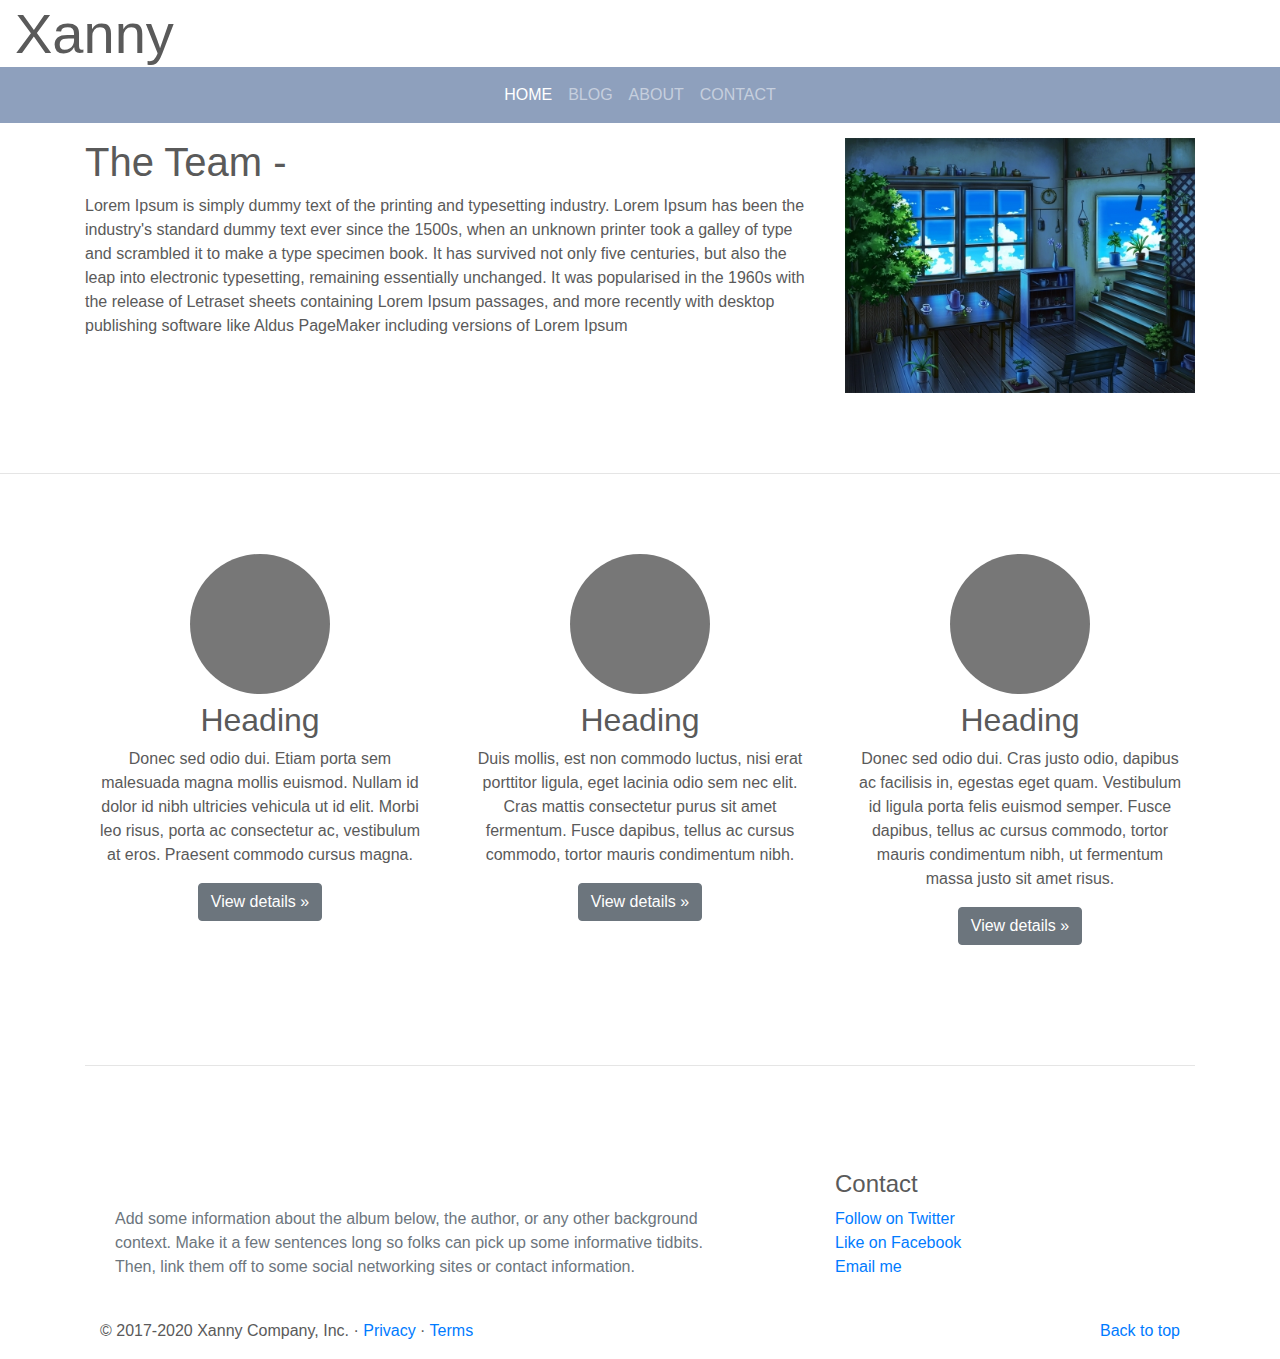
==== pages/about.html @ d2065c0d "Initial Commit" ====
<!DOCTYPE html>
<html lang="en">
  <head>
    <!-- Required meta tags -->
    <meta charset="utf-8" />
    <meta
      name="viewport"
      content="width=device-width, initial-scale=1, shrink-to-fit=no"
    />

    <!-- Bootstrap CSS -->
    <link
      rel="stylesheet"
      href="https://maxcdn.bootstrapcdn.com/bootstrap/4.0.0/css/bootstrap.min.css"
      integrity="sha384-Gn5384xqQ1aoWXA+058RXPxPg6fy4IWvTNh0E263XmFcJlSAwiGgFAW/dAiS6JXm"
      crossorigin="anonymous"
    />
    <link rel="stylesheet" href="../css/styles.css" />
    <link rel="stylesheet" href="../css/navbar.css" />
    <link rel="stylesheet" href="../css/carousel.css" />
    <title>Danny Pham's Blog Web App</title>
  </head>
  <body>
    <header>
      <div class="container-fluid">
        <div class="row">
          <div class="col-sm-12 col-md-10 col-lg-10 display-4">Xanny</div>
          <div class="col-md-2 col-lg-2"></div>
        </div>
      </div>
      <nav class="navbar navbar-expand-lg navbar-dark">
        <button
          class="navbar-toggler"
          type="button"
          data-toggle="collapse"
          data-target="#navbarsExample08"
          aria-controls="navbarsExample08"
          aria-expanded="false"
          aria-label="Toggle navigation"
        >
          <span class="navbar-toggler-icon"></span>
        </button>

        <div
          class="collapse navbar-collapse justify-content-md-center"
          id="navbarsExample08"
        >
          <ul class="navbar-nav">
            <li class="nav-item active">
              <a class="nav-link" href="./index.html"
                >HOME <span class="sr-only">(current)</span></a
              >
            </li>
            <li class="nav-item">
              <a class="nav-link" href="./table.html">BLOG</a>
            </li>
            <li class="nav-item">
              <a class="nav-link" href="./about.html">ABOUT</a>
            </li>
            <li class="nav-item">
              <a class="nav-link" href="./contact.html">CONTACT</a>
            </li>
          </ul>
        </div>
      </nav>
    </header>

    <main role="main">
      <div class="container container-70 homeHeader">
        <div class="row">
          <div class="col-sm-12 col-md-8 col-lg-8">
            <h1>The Team -</h1>
            <p>
              Lorem Ipsum is simply dummy text of the printing and typesetting
              industry. Lorem Ipsum has been the industry's standard dummy text
              ever since the 1500s, when an unknown printer took a galley of
              type and scrambled it to make a type specimen book. It has
              survived not only five centuries, but also the leap into
              electronic typesetting, remaining essentially unchanged. It was
              popularised in the 1960s with the release of Letraset sheets
              containing Lorem Ipsum passages, and more recently with desktop
              publishing software like Aldus PageMaker including versions of
              Lorem Ipsum
            </p>
          </div>
          <div class="col-sm-12 col-md-4 col-lg-4">
            <img class="img-fluid" src="../images/home.jpg" />
          </div>
        </div>
      </div>
      <hr class="featurette-divider" />
        <!-- Marketing messaging and featurettes
  ================================================== -->
  <!-- Wrap the rest of the page in another container to center all the content. -->

  <div class="container marketing">

    <!-- Three columns of text below the carousel -->
    <div class="row">
      <div class="col-lg-4">
        <svg class="bd-placeholder-img rounded-circle" width="140" height="140" xmlns="http://www.w3.org/2000/svg" preserveAspectRatio="xMidYMid slice" focusable="false" role="img" aria-label="Placeholder: 140x140"><title>Placeholder</title><rect width="100%" height="100%" fill="#777"/><text x="50%" y="50%" fill="#777" dy=".3em">140x140</text></svg>
        <h2>Heading</h2>
        <p>Donec sed odio dui. Etiam porta sem malesuada magna mollis euismod. Nullam id dolor id nibh ultricies vehicula ut id elit. Morbi leo risus, porta ac consectetur ac, vestibulum at eros. Praesent commodo cursus magna.</p>
        <p><a class="btn btn-secondary" href="#" role="button">View details &raquo;</a></p>
      </div><!-- /.col-lg-4 -->
      <div class="col-lg-4">
        <svg class="bd-placeholder-img rounded-circle" width="140" height="140" xmlns="http://www.w3.org/2000/svg" preserveAspectRatio="xMidYMid slice" focusable="false" role="img" aria-label="Placeholder: 140x140"><title>Placeholder</title><rect width="100%" height="100%" fill="#777"/><text x="50%" y="50%" fill="#777" dy=".3em">140x140</text></svg>
        <h2>Heading</h2>
        <p>Duis mollis, est non commodo luctus, nisi erat porttitor ligula, eget lacinia odio sem nec elit. Cras mattis consectetur purus sit amet fermentum. Fusce dapibus, tellus ac cursus commodo, tortor mauris condimentum nibh.</p>
        <p><a class="btn btn-secondary" href="#" role="button">View details &raquo;</a></p>
      </div><!-- /.col-lg-4 -->
      <div class="col-lg-4">
        <svg class="bd-placeholder-img rounded-circle" width="140" height="140" xmlns="http://www.w3.org/2000/svg" preserveAspectRatio="xMidYMid slice" focusable="false" role="img" aria-label="Placeholder: 140x140"><title>Placeholder</title><rect width="100%" height="100%" fill="#777"/><text x="50%" y="50%" fill="#777" dy=".3em">140x140</text></svg>
        <h2>Heading</h2>
        <p>Donec sed odio dui. Cras justo odio, dapibus ac facilisis in, egestas eget quam. Vestibulum id ligula porta felis euismod semper. Fusce dapibus, tellus ac cursus commodo, tortor mauris condimentum nibh, ut fermentum massa justo sit amet risus.</p>
        <p><a class="btn btn-secondary" href="#" role="button">View details &raquo;</a></p>
      </div><!-- /.col-lg-4 -->
    </div><!-- /.row -->
      <hr class="featurette-divider" />
      <footer class="container">
        <div class="container">
          <div class="row">
            <div class="col-sm-8 col-md-7 py-4">
              <h4 class="text-white">About</h4>
              <p class="text-muted">
                Add some information about the album below, the author, or any
                other background context. Make it a few sentences long so folks
                can pick up some informative tidbits. Then, link them off to
                some social networking sites or contact information.
              </p>
            </div>
            <div class="col-sm-4 offset-md-1 py-4">
              <h4>Contact</h4>
              <ul class="list-unstyled">
                <li><a href="#">Follow on Twitter</a></li>
                <li><a href="#">Like on Facebook</a></li>
                <li><a href="#">Email me</a></li>
              </ul>
            </div>
          </div>
        </div>
        <p class="float-right"><a href="#">Back to top</a></p>
        <p>
          &copy; 2017-2020 Xanny Company, Inc. &middot;
          <a href="#">Privacy</a> &middot; <a href="#">Terms</a>
        </p>
      </footer>
    </main>
    <!-- Optional JavaScript -->
    <!-- jQuery first, then Popper.js, then Bootstrap JS -->
    <script
      src="https://code.jquery.com/jquery-3.2.1.slim.min.js"
      integrity="sha384-KJ3o2DKtIkvYIK3UENzmM7KCkRr/rE9/Qpg6aAZGJwFDMVNA/GpGFF93hXpG5KkN"
      crossorigin="anonymous"
    ></script>
    <script
      src="https://cdnjs.cloudflare.com/ajax/libs/popper.js/1.12.9/umd/popper.min.js"
      integrity="sha384-ApNbgh9B+Y1QKtv3Rn7W3mgPxhU9K/ScQsAP7hUibX39j7fakFPskvXusvfa0b4Q"
      crossorigin="anonymous"
    ></script>
    <script
      src="https://maxcdn.bootstrapcdn.com/bootstrap/4.0.0/js/bootstrap.min.js"
      integrity="sha384-JZR6Spejh4U02d8jOt6vLEHfe/JQGiRRSQQxSfFWpi1MquVdAyjUar5+76PVCmYl"
      crossorigin="anonymous"
    ></script>
  </body>
</html>
---- css/styles.css ----
* {
  font-family: "Lucida Sans Unicode", "Lucida Grande", sans-serif;
}
.footer {
  text-align: center;
  background-color: #8ea0bd;
  margin-top: 20px;
  padding: 10px;
  color: white;
}
.tableForm {
  display: none;
}

#bTable {
  width: 100%;
}

#bTable th {
  padding-top: 10px;
  padding-bottom: 10px;
  text-align: center;
  background-color: #8ea0bd;
  color: white;
}

.bd-placeholder-img {
  font-size: 1.125rem;
  text-anchor: middle;
  -webkit-user-select: none;
  -moz-user-select: none;
  -ms-user-select: none;
  user-select: none;
}

@media (min-width: 768px) {
  .bd-placeholder-img-lg {
    font-size: 3.5rem;
  }
}

.homeHeader {
  margin-top: 15px;
  margin-bottom: 15px;
}

.error {
  color: red;
  font-size: 90%;
}
---- css/navbar.css ----
.navbar {
  background-color: #8ea0bd;
}
---- css/carousel.css ----
/* GLOBAL STYLES
-------------------------------------------------- */
/* Padding below the footer and lighter body text */

body {
  color: #5a5a5a;
}

/* CUSTOMIZE THE CAROUSEL
  -------------------------------------------------- */

/* Carousel base class */
.carousel {
  margin-bottom: 4rem;
}
/* Since positioning the image, we need to help out the caption */
.carousel-caption {
  bottom: 3rem;
  z-index: 10;
  color: black;
}

/* Declare heights because of positioning of img element */
.carousel-item {
  height: 32rem;
}
.carousel-item > img {
  position: absolute;
  top: 0;
  left: 0;
  min-width: 100%;
  height: 32rem;
}

/* MARKETING CONTENT
  -------------------------------------------------- */

/* Center align the text within the three columns below the carousel */
.marketing .col-lg-4 {
  margin-bottom: 1.5rem;
  text-align: center;
}
.marketing h2 {
  font-weight: 400;
}
.marketing .col-lg-4 p {
  margin-right: 0.75rem;
  margin-left: 0.75rem;
}

/* Featurettes
  ------------------------- */

.featurette-divider {
  margin: 5rem 0; /* Space out the Bootstrap <hr> more */
}

/* Thin out the marketing headings */
.featurette-heading {
  font-weight: 300;
  line-height: 1;
  letter-spacing: -0.05rem;
}

/* RESPONSIVE CSS
  -------------------------------------------------- */

@media (min-width: 40em) {
  /* Bump up size of carousel content */
  .carousel-caption p {
    margin-bottom: 1.25rem;
    font-size: 1.25rem;
    line-height: 1.4;
  }

  .featurette-heading {
    font-size: 50px;
  }
}

@media (min-width: 62em) {
  .featurette-heading {
    margin-top: 7rem;
  }
}
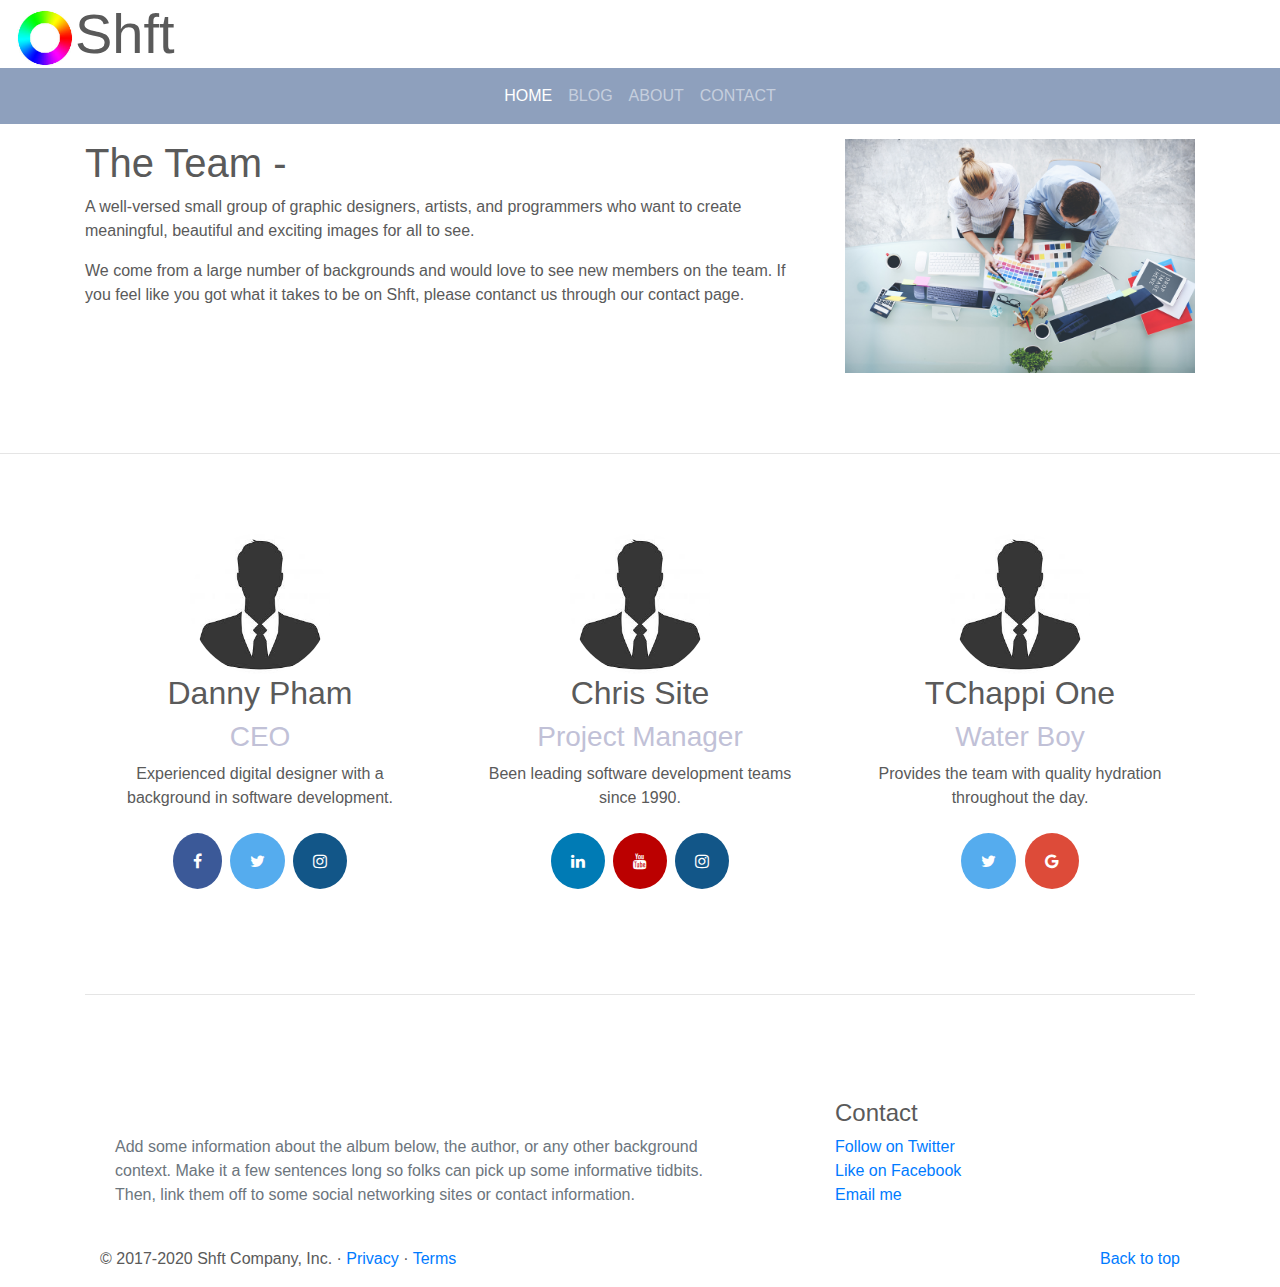
==== commit 10cfcb08: "finish functionality for contact page validation and blog table insertion" ====
--- a/pages/about.html
+++ b/pages/about.html
@@ -18,13 +18,22 @@
     <link rel="stylesheet" href="../css/styles.css" />
     <link rel="stylesheet" href="../css/navbar.css" />
     <link rel="stylesheet" href="../css/carousel.css" />
+    <link rel="stylesheet" href="../css/social-media.css">
+    <link rel="stylesheet" href="https://cdnjs.cloudflare.com/ajax/libs/font-awesome/4.7.0/css/font-awesome.min.css">
     <title>Danny Pham's Blog Web App</title>
   </head>
   <body>
     <header>
       <div class="container-fluid">
         <div class="row">
-          <div class="col-sm-12 col-md-10 col-lg-10 display-4">Xanny</div>
+          <div class="col-sm-12 col-md-10 col-lg-10 display-4">
+            <img
+              class="img-fluid"
+              src="../images/colorWheel.jpg"
+              width="60px"
+              height="60px;"
+            />Shft
+          </div>
           <div class="col-md-2 col-lg-2"></div>
         </div>
       </div>
@@ -71,20 +80,14 @@
           <div class="col-sm-12 col-md-8 col-lg-8">
             <h1>The Team -</h1>
             <p>
-              Lorem Ipsum is simply dummy text of the printing and typesetting
-              industry. Lorem Ipsum has been the industry's standard dummy text
-              ever since the 1500s, when an unknown printer took a galley of
-              type and scrambled it to make a type specimen book. It has
-              survived not only five centuries, but also the leap into
-              electronic typesetting, remaining essentially unchanged. It was
-              popularised in the 1960s with the release of Letraset sheets
-              containing Lorem Ipsum passages, and more recently with desktop
-              publishing software like Aldus PageMaker including versions of
-              Lorem Ipsum
+              A well-versed small group of graphic designers, artists, and programmers who want to create meaningful, beautiful and exciting images for all to see. 
+            </p>
+            <p>
+              We come from a large number of backgrounds and would love to see new members on the team. If you feel like you got what it takes to be on Shft, please contanct us through our contact page.
             </p>
           </div>
           <div class="col-sm-12 col-md-4 col-lg-4">
-            <img class="img-fluid" src="../images/home.jpg" />
+            <img class="img-fluid" src="../images/graphicTeam.jpg" />
           </div>
         </div>
       </div>
@@ -98,22 +101,33 @@
     <!-- Three columns of text below the carousel -->
     <div class="row">
       <div class="col-lg-4">
-        <svg class="bd-placeholder-img rounded-circle" width="140" height="140" xmlns="http://www.w3.org/2000/svg" preserveAspectRatio="xMidYMid slice" focusable="false" role="img" aria-label="Placeholder: 140x140"><title>Placeholder</title><rect width="100%" height="100%" fill="#777"/><text x="50%" y="50%" fill="#777" dy=".3em">140x140</text></svg>
-        <h2>Heading</h2>
-        <p>Donec sed odio dui. Etiam porta sem malesuada magna mollis euismod. Nullam id dolor id nibh ultricies vehicula ut id elit. Morbi leo risus, porta ac consectetur ac, vestibulum at eros. Praesent commodo cursus magna.</p>
-        <p><a class="btn btn-secondary" href="#" role="button">View details &raquo;</a></p>
+        <img class="bd-placeholder-img rounded-circle" width="140" height="140" src="../images/profileStock.jpg" preserveAspectRatio="xMidYMid slice" focusable="false" role="img"><title>Placeholder</title><rect width="100%" height="100%" fill="#777"/></svg>
+        <h2>Danny Pham</h2>
+        <h3 class="empTitle">CEO</h3>
+        <p>Experienced digital designer with a background in software development.</p>
+        <br/>
+        <p><a href="#" class="fa fa-facebook"></a>
+          <a href="#" class="fa fa-twitter"></a>
+          <a href="#" class="fa fa-instagram"></a></p></p>
       </div><!-- /.col-lg-4 -->
       <div class="col-lg-4">
-        <svg class="bd-placeholder-img rounded-circle" width="140" height="140" xmlns="http://www.w3.org/2000/svg" preserveAspectRatio="xMidYMid slice" focusable="false" role="img" aria-label="Placeholder: 140x140"><title>Placeholder</title><rect width="100%" height="100%" fill="#777"/><text x="50%" y="50%" fill="#777" dy=".3em">140x140</text></svg>
-        <h2>Heading</h2>
-        <p>Duis mollis, est non commodo luctus, nisi erat porttitor ligula, eget lacinia odio sem nec elit. Cras mattis consectetur purus sit amet fermentum. Fusce dapibus, tellus ac cursus commodo, tortor mauris condimentum nibh.</p>
-        <p><a class="btn btn-secondary" href="#" role="button">View details &raquo;</a></p>
+        <img class="bd-placeholder-img rounded-circle" width="140" height="140" src="../images/profileStock.jpg" preserveAspectRatio="xMidYMid slice" focusable="false" role="img"><title>Placeholder</title><rect width="100%" height="100%" fill="#777"/></svg>        
+        <h2>Chris Site</h2>
+        <h3 class="empTitle">Project Manager</h3>
+        <p>Been leading software development teams since 1990.</p>
+        <br/>
+        <p><a href="#" class="fa fa-linkedin"></a>
+          <a href="#" class="fa fa-youtube"></a>
+          <a href="#" class="fa fa-instagram"></a></p>
       </div><!-- /.col-lg-4 -->
       <div class="col-lg-4">
-        <svg class="bd-placeholder-img rounded-circle" width="140" height="140" xmlns="http://www.w3.org/2000/svg" preserveAspectRatio="xMidYMid slice" focusable="false" role="img" aria-label="Placeholder: 140x140"><title>Placeholder</title><rect width="100%" height="100%" fill="#777"/><text x="50%" y="50%" fill="#777" dy=".3em">140x140</text></svg>
-        <h2>Heading</h2>
-        <p>Donec sed odio dui. Cras justo odio, dapibus ac facilisis in, egestas eget quam. Vestibulum id ligula porta felis euismod semper. Fusce dapibus, tellus ac cursus commodo, tortor mauris condimentum nibh, ut fermentum massa justo sit amet risus.</p>
-        <p><a class="btn btn-secondary" href="#" role="button">View details &raquo;</a></p>
+        <img class="bd-placeholder-img rounded-circle" width="140" height="140" src="../images/profileStock.jpg" preserveAspectRatio="xMidYMid slice" focusable="false" role="img"><title>Placeholder</title><rect width="100%" height="100%" fill="#777"/></svg>        
+        <h2>TChappi One</h2>
+        <h3 class="empTitle">Water Boy</h3>
+        <p>Provides the team with quality hydration throughout the day.</p>
+        <br>
+        <p><a href="#" class="fa fa-twitter"></a>
+          <a href="#" class="fa fa-google"></a></p>
       </div><!-- /.col-lg-4 -->
     </div><!-- /.row -->
       <hr class="featurette-divider" />
@@ -141,7 +155,7 @@
         </div>
         <p class="float-right"><a href="#">Back to top</a></p>
         <p>
-          &copy; 2017-2020 Xanny Company, Inc. &middot;
+          &copy; 2017-2020 Shft Company, Inc. &middot;
           <a href="#">Privacy</a> &middot; <a href="#">Terms</a>
         </p>
       </footer>
@@ -163,5 +177,11 @@
       integrity="sha384-JZR6Spejh4U02d8jOt6vLEHfe/JQGiRRSQQxSfFWpi1MquVdAyjUar5+76PVCmYl"
       crossorigin="anonymous"
     ></script>
+    <script>
+      $(".nav-item").on("click", function () {
+        $(".nav").find(".active").removeClass("active");
+        $(this).addClass("active");
+      });
+    </script>
   </body>
 </html>
--- a/css/styles.css
+++ b/css/styles.css
@@ -48,3 +48,70 @@
   color: red;
   font-size: 90%;
 }
+
+.grayBackground {
+  background-color: #ccccff;
+  padding: 20px;
+}
+
+.blackBackground {
+  background-color: black;
+  height: 600px;
+  line-height: 600px;
+}
+
+.blackBackground span {
+  display: inline-block;
+  vertical-align: middle;
+  line-height: normal;
+  color: white;
+}
+
+.empTitle {
+  color: #c1c1d7;
+}
+
+.bgImgCarou1 {
+  background-image: url("../images/artist.png");
+  background-repeat: no-repeat;
+  -webkit-background-size: cover;
+  -moz-background-size: cover;
+  -o-background-size: cover;
+  background-size: cover;
+}
+
+.bgImgCarou2 {
+  background-image: url("../images/paintTools.jpg");
+  background-repeat: no-repeat;
+  -webkit-background-size: cover;
+  -moz-background-size: cover;
+  -o-background-size: cover;
+  background-size: cover;
+}
+
+.bgImgCarou3 {
+  background-image: url("../images/tablet.jpg");
+  background-repeat: no-repeat;
+  -webkit-background-size: cover;
+  -moz-background-size: cover;
+  -o-background-size: cover;
+  background-size: cover;
+}
+
+.blogTable {
+  border-style: solid;
+  padding: 20px;
+  margin-bottom: 20px;
+}
+
+.dateText {
+  font-size: 7px;
+}
+
+#image {
+  float: right;
+}
+
+.commentPara {
+  margin-top: 10px;
+}
--- a/css/social-media.css
+++ b/css/social-media.css
@@ -0,0 +1,120 @@
+.fa {
+  display: inline !important;
+  padding: 20px;
+  font-size: 30px;
+  width: 30px;
+  text-align: center;
+  text-decoration: none;
+  margin: 5px 2px;
+  border-radius: 50%;
+}
+
+.fa:hover {
+  opacity: 0.7;
+}
+
+.fa-facebook {
+  background: #3b5998;
+  color: white;
+}
+
+.fa-twitter {
+  background: #55acee;
+  color: white;
+}
+
+.fa-google {
+  background: #dd4b39;
+  color: white;
+}
+
+.fa-linkedin {
+  background: #007bb5;
+  color: white;
+}
+
+.fa-youtube {
+  background: #bb0000;
+  color: white;
+}
+
+.fa-instagram {
+  background: #125688;
+  color: white;
+}
+
+.fa-pinterest {
+  background: #cb2027;
+  color: white;
+}
+
+.fa-snapchat-ghost {
+  background: #fffc00;
+  color: white;
+  text-shadow: -1px 0 black, 0 1px black, 1px 0 black, 0 -1px black;
+}
+
+.fa-skype {
+  background: #00aff0;
+  color: white;
+}
+
+.fa-android {
+  background: #a4c639;
+  color: white;
+}
+
+.fa-dribbble {
+  background: #ea4c89;
+  color: white;
+}
+
+.fa-vimeo {
+  background: #45bbff;
+  color: white;
+}
+
+.fa-tumblr {
+  background: #2c4762;
+  color: white;
+}
+
+.fa-vine {
+  background: #00b489;
+  color: white;
+}
+
+.fa-foursquare {
+  background: #45bbff;
+  color: white;
+}
+
+.fa-stumbleupon {
+  background: #eb4924;
+  color: white;
+}
+
+.fa-flickr {
+  background: #f40083;
+  color: white;
+}
+
+.fa-yahoo {
+  background: #430297;
+  color: white;
+}
+
+.fa-soundcloud {
+  background: #ff5500;
+  color: white;
+}
+
+.fa-reddit {
+  background: #ff5700;
+  color: white;
+}
+
+.fa-rss {
+  background: #ff6600;
+  color: white;
+}
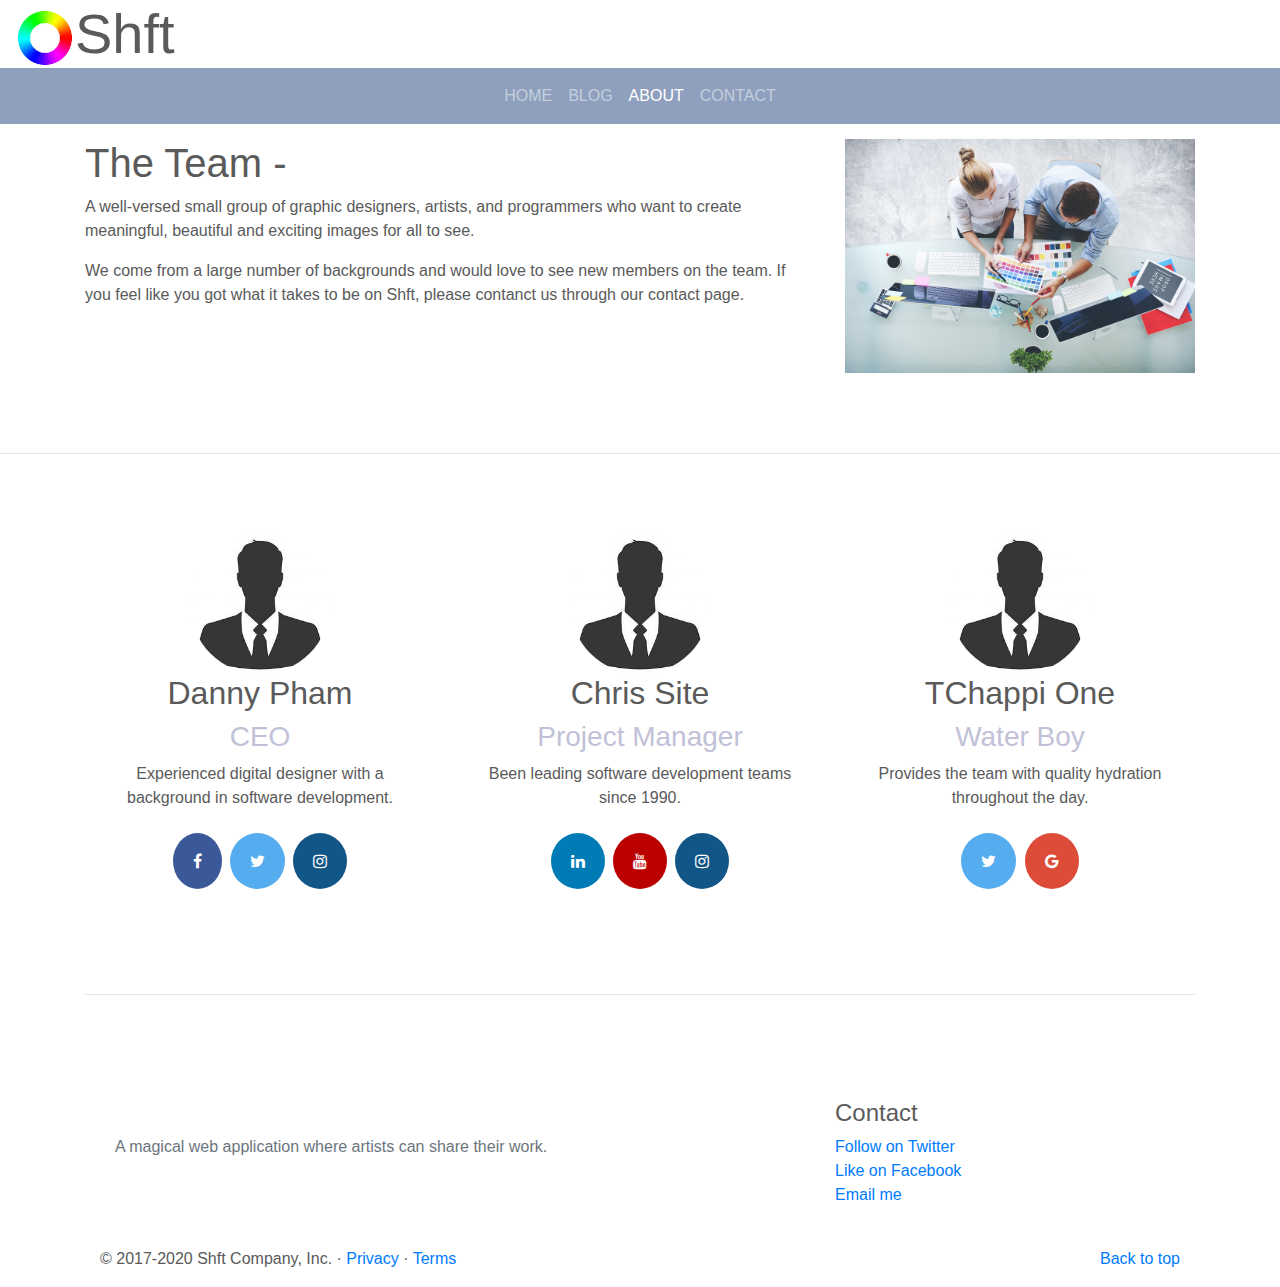
==== commit 42ebdbe8: "fixing active nav styles" ====
--- a/pages/about.html
+++ b/pages/about.html
@@ -55,7 +55,7 @@
           id="navbarsExample08"
         >
           <ul class="navbar-nav">
-            <li class="nav-item active">
+            <li class="nav-item">
               <a class="nav-link" href="./index.html"
                 >HOME <span class="sr-only">(current)</span></a
               >
@@ -63,7 +63,7 @@
             <li class="nav-item">
               <a class="nav-link" href="./table.html">BLOG</a>
             </li>
-            <li class="nav-item">
+            <li class="nav-item active">
               <a class="nav-link" href="./about.html">ABOUT</a>
             </li>
             <li class="nav-item">
@@ -137,10 +137,7 @@
             <div class="col-sm-8 col-md-7 py-4">
               <h4 class="text-white">About</h4>
               <p class="text-muted">
-                Add some information about the album below, the author, or any
-                other background context. Make it a few sentences long so folks
-                can pick up some informative tidbits. Then, link them off to
-                some social networking sites or contact information.
+                A magical web application where artists can share their work.
               </p>
             </div>
             <div class="col-sm-4 offset-md-1 py-4">
@@ -172,16 +169,6 @@
       integrity="sha384-ApNbgh9B+Y1QKtv3Rn7W3mgPxhU9K/ScQsAP7hUibX39j7fakFPskvXusvfa0b4Q"
       crossorigin="anonymous"
     ></script>
-    <script
-      src="https://maxcdn.bootstrapcdn.com/bootstrap/4.0.0/js/bootstrap.min.js"
-      integrity="sha384-JZR6Spejh4U02d8jOt6vLEHfe/JQGiRRSQQxSfFWpi1MquVdAyjUar5+76PVCmYl"
-      crossorigin="anonymous"
-    ></script>
-    <script>
-      $(".nav-item").on("click", function () {
-        $(".nav").find(".active").removeClass("active");
-        $(this).addClass("active");
-      });
-    </script>
+    <script src="../js/navbar.js"></script>
   </body>
 </html>
--- a/css/navbar.css
+++ b/css/navbar.css
@@ -1,3 +1,20 @@
 .navbar {
   background-color: #8ea0bd;
 }
+
+#topheader .navbar-nav li > a {
+  text-transform: capitalize;
+  color: #333;
+  transition: background-color 0.2s, color 0.2s;
+
+  &:hover,
+  &:focus {
+    background-color: #333;
+    color: #fff;
+  }
+}
+
+#topheader .navbar-nav li.active > a {
+  background-color: #333;
+  color: #fff;
+}
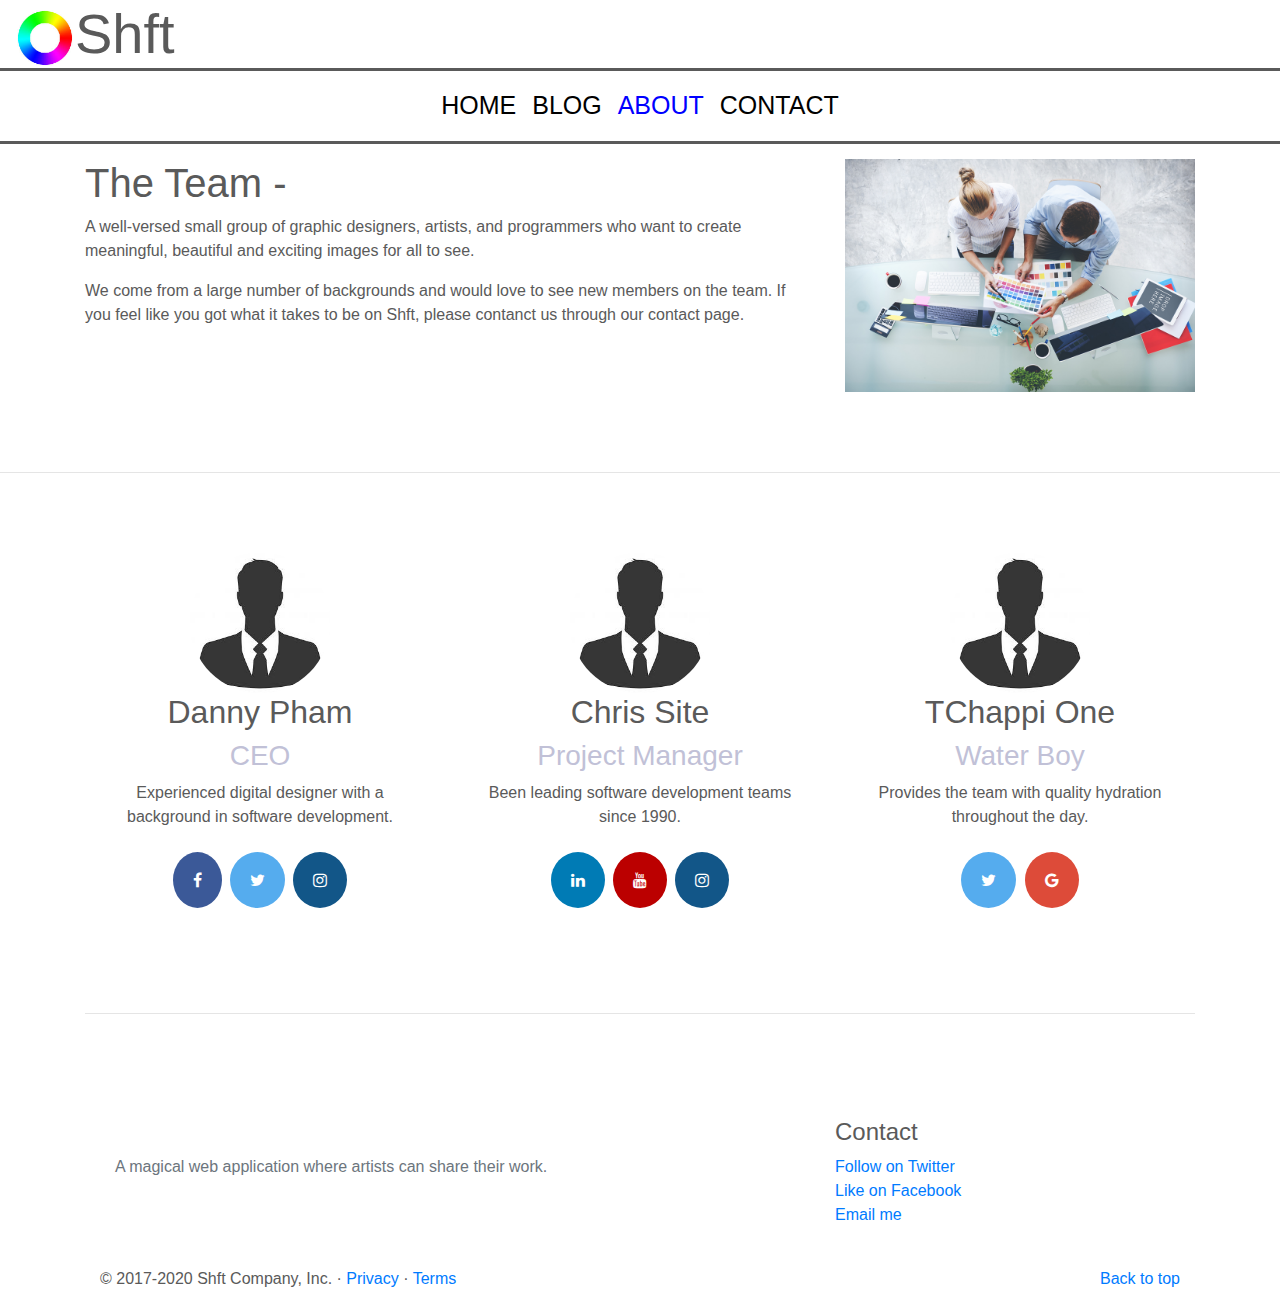
==== commit 3791bf05: "fixed nav issues, stlyling, and more" ====
--- a/pages/about.html
+++ b/pages/about.html
@@ -169,6 +169,7 @@
       integrity="sha384-ApNbgh9B+Y1QKtv3Rn7W3mgPxhU9K/ScQsAP7hUibX39j7fakFPskvXusvfa0b4Q"
       crossorigin="anonymous"
     ></script>
+    <script src="https://maxcdn.bootstrapcdn.com/bootstrap/4.0.0/js/bootstrap.min.js" integrity="sha384-JZR6Spejh4U02d8jOt6vLEHfe/JQGiRRSQQxSfFWpi1MquVdAyjUar5+76PVCmYl" crossorigin="anonymous"></script>
     <script src="../js/navbar.js"></script>
   </body>
 </html>
--- a/css/navbar.css
+++ b/css/navbar.css
@@ -1,5 +1,5 @@
-.navbar {
-  background-color: #8ea0bd;
+.nav-item {
+  color: black;
 }
 
 #topheader .navbar-nav li > a {
@@ -10,7 +10,7 @@
   &:hover,
   &:focus {
     background-color: #333;
-    color: #fff;
+    color: red;
   }
 }
 
@@ -18,3 +18,21 @@
   background-color: #333;
   color: #fff;
 }
+
+.navbar-dark .navbar-nav .nav-link {
+  color: black;
+  font-size: 25px;
+}
+
+.navbar-dark .navbar-nav .active > .nav-link {
+  color: blue;
+}
+
+.navbar {
+  border-bottom: solid;
+  border-top: solid;
+}
+
+.navbar-toggler {
+  background-color: black;
+}
